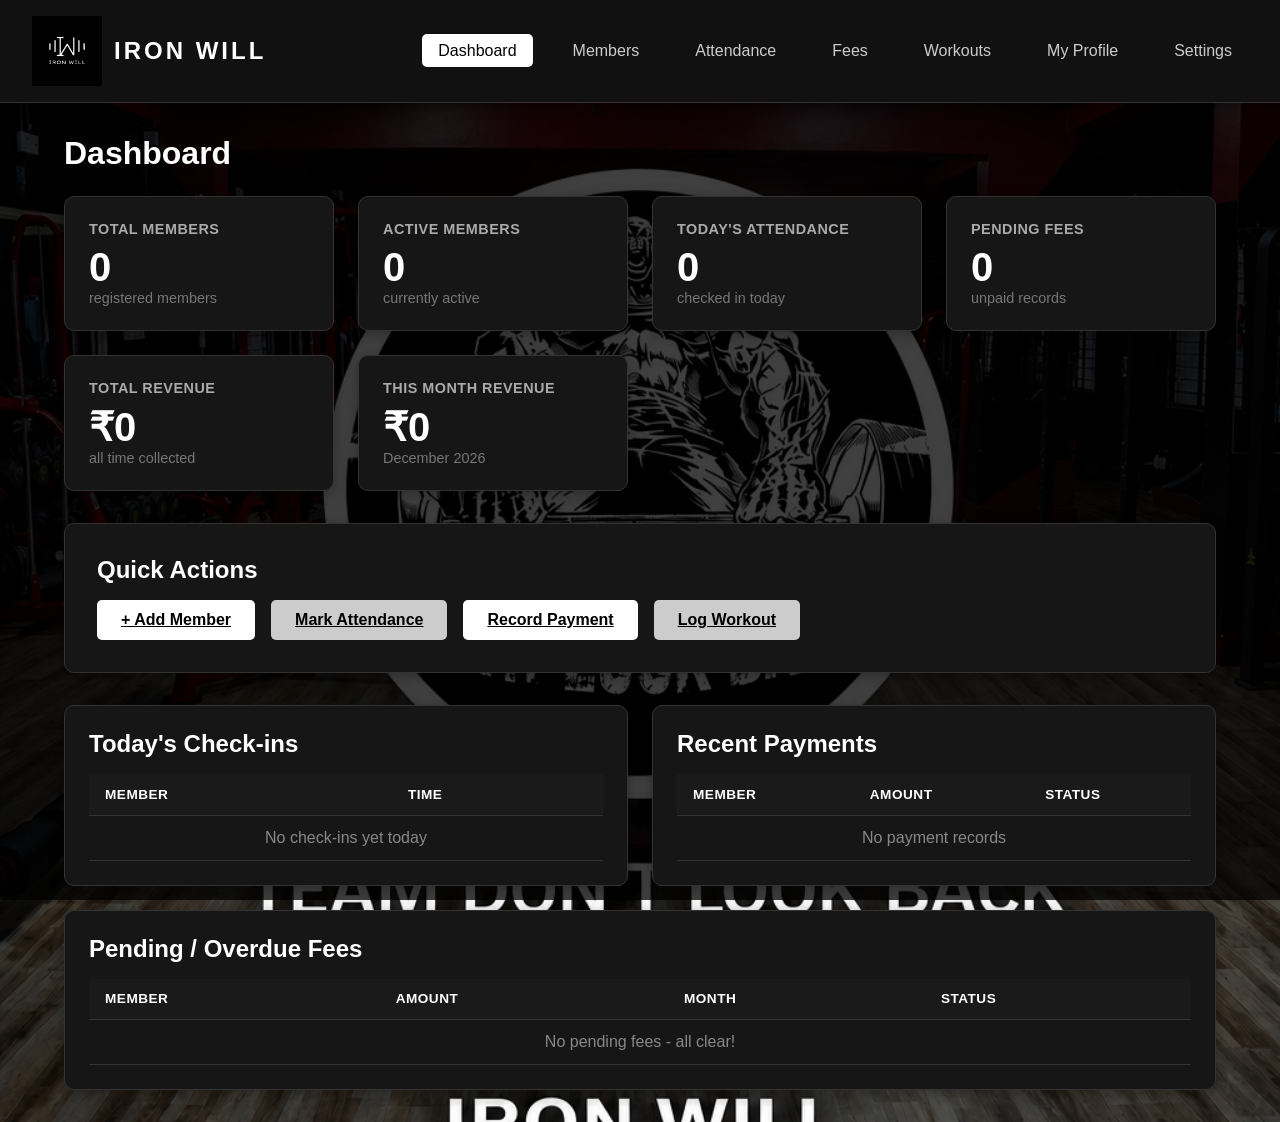
==== index.html @ d0a92569 "Initial commit - IRON WILL Gym Management" ====
<!DOCTYPE html>
<html lang="en">
<head>
    <meta charset="UTF-8">
    <meta name="viewport" content="width=device-width, initial-scale=1.0">
    <title>IRON WILL - Dashboard</title>
    <link rel="stylesheet" href="css/style.css">
</head>
<body>
    <nav class="navbar">
        <a href="index.html" class="logo"><img src="images/logo.png" alt="IRON WILL">IRON WILL</a>
        <ul class="nav-links">
            <li><a href="index.html">Dashboard</a></li>
            <li><a href="admin.html">Members</a></li>
            <li><a href="attendance.html">Attendance</a></li>
            <li><a href="fees.html">Fees</a></li>
            <li><a href="workouts.html">Workouts</a></li>
            <li><a href="member.html">My Profile</a></li>
            <li><a href="settings.html">Settings</a></li>
        </ul>
    </nav>

    <div class="container">
        <h1>Dashboard</h1>

        <!-- Stats Cards -->
        <div class="dashboard-cards">
            <div class="card">
                <h3>Total Members</h3>
                <div class="stat" id="totalMembers">0</div>
                <div class="label">registered members</div>
            </div>
            <div class="card">
                <h3>Active Members</h3>
                <div class="stat" id="activeMembers">0</div>
                <div class="label">currently active</div>
            </div>
            <div class="card">
                <h3>Today's Attendance</h3>
                <div class="stat" id="todayAttendance">0</div>
                <div class="label">checked in today</div>
            </div>
            <div class="card">
                <h3>Pending Fees</h3>
                <div class="stat" id="pendingFees">0</div>
                <div class="label">unpaid records</div>
            </div>
            <div class="card">
                <h3>Total Revenue</h3>
                <div class="stat" id="totalRevenue">&#8377;0</div>
                <div class="label">all time collected</div>
            </div>
            <div class="card">
                <h3>This Month Revenue</h3>
                <div class="stat" id="monthRevenue">&#8377;0</div>
                <div class="label" id="currentMonthLabel">-</div>
            </div>
        </div>

        <!-- Quick Actions -->
        <div class="form-container" style="margin-bottom: 2rem;">
            <h2>Quick Actions</h2>
            <div style="display: flex; gap: 1rem; flex-wrap: wrap; margin-top: 1rem;">
                <a href="admin.html" class="btn btn-primary">+ Add Member</a>
                <a href="attendance.html" class="btn btn-success">Mark Attendance</a>
                <a href="fees.html" class="btn btn-primary">Record Payment</a>
                <a href="workouts.html" class="btn btn-success">Log Workout</a>
            </div>
        </div>

        <!-- Recent Activity -->
        <div style="display: grid; grid-template-columns: repeat(auto-fit, minmax(350px, 1fr)); gap: 1.5rem;">

            <!-- Today's Check-ins -->
            <div class="table-container">
                <h2 style="margin-bottom: 1rem;">Today's Check-ins</h2>
                <table>
                    <thead>
                        <tr>
                            <th>Member</th>
                            <th>Time</th>
                        </tr>
                    </thead>
                    <tbody id="todayCheckins">
                    </tbody>
                </table>
            </div>

            <!-- Recent Payments -->
            <div class="table-container">
                <h2 style="margin-bottom: 1rem;">Recent Payments</h2>
                <table>
                    <thead>
                        <tr>
                            <th>Member</th>
                            <th>Amount</th>
                            <th>Status</th>
                        </tr>
                    </thead>
                    <tbody id="recentPayments">
                    </tbody>
                </table>
            </div>

        </div>

        <!-- Pending Fees List -->
        <div class="table-container" style="margin-top: 1.5rem;">
            <h2 style="margin-bottom: 1rem;">Pending / Overdue Fees</h2>
            <table>
                <thead>
                    <tr>
                        <th>Member</th>
                        <th>Amount</th>
                        <th>Month</th>
                        <th>Status</th>
                    </tr>
                </thead>
                <tbody id="pendingFeesList">
                </tbody>
            </table>
        </div>
    </div>

    <script src="js/store.js"></script>
    <script src="js/utils.js"></script>
    <script src="js/dashboard.js"></script>
</body>
</html>
---- css/style.css ----
* {
    margin: 0;
    padding: 0;
    box-sizing: border-box;
}

body {
    font-family: 'Segoe UI', Tahoma, Geneva, Verdana, sans-serif;
    background: #0a0a0a;
    background-image: url('../images/gym-bg.png');
    background-size: cover;
    background-position: center;
    background-attachment: fixed;
    background-repeat: no-repeat;
    color: #e0e0e0;
    min-height: 100vh;
}

body::before {
    content: '';
    position: fixed;
    top: 0;
    left: 0;
    width: 100%;
    height: 100%;
    background: rgba(0, 0, 0, 0.75);
    z-index: -1;
}

/* Navigation */
.navbar {
    background: #111;
    padding: 1rem 2rem;
    display: flex;
    justify-content: space-between;
    align-items: center;
    box-shadow: 0 2px 10px rgba(0, 0, 0, 0.5);
    position: sticky;
    top: 0;
    z-index: 100;
    border-bottom: 1px solid #333;
}

.navbar .logo {
    font-size: 1.5rem;
    font-weight: bold;
    color: #fff;
    text-decoration: none;
    letter-spacing: 3px;
    text-transform: uppercase;
    display: flex;
    align-items: center;
    gap: 0.75rem;
}

.navbar .logo img {
    height: 70px;
    width: auto;
}

.navbar .nav-links {
    display: flex;
    list-style: none;
    gap: 1.5rem;
}

.navbar .nav-links a {
    color: #ccc;
    text-decoration: none;
    padding: 0.5rem 1rem;
    border-radius: 5px;
    transition: background 0.3s, color 0.3s;
}

.navbar .nav-links a:hover,
.navbar .nav-links a.active {
    background: #fff;
    color: #000;
}

/* Main Content */
.container {
    max-width: 1200px;
    margin: 2rem auto;
    padding: 0 1.5rem;
}

h1 {
    color: #fff;
    margin-bottom: 1.5rem;
    font-size: 2rem;
}

h2 {
    color: #fff;
    margin-bottom: 1rem;
}

/* Cards */
.dashboard-cards {
    display: grid;
    grid-template-columns: repeat(auto-fit, minmax(250px, 1fr));
    gap: 1.5rem;
    margin-bottom: 2rem;
}

.card {
    background: #161616;
    border: 1px solid #333;
    border-radius: 10px;
    padding: 1.5rem;
    box-shadow: 0 4px 15px rgba(0, 0, 0, 0.3);
    transition: transform 0.3s;
}

.card:hover {
    transform: translateY(-5px);
    border-color: #555;
}

.card h3 {
    color: #aaa;
    margin-bottom: 0.5rem;
    font-size: 0.9rem;
    text-transform: uppercase;
    letter-spacing: 0.5px;
}

.card .stat {
    font-size: 2.5rem;
    font-weight: bold;
    color: #fff;
}

.card .label {
    color: #777;
    font-size: 0.9rem;
}

/* Forms */
.form-container {
    background: #161616;
    border: 1px solid #333;
    border-radius: 10px;
    padding: 2rem;
    margin-bottom: 2rem;
    box-shadow: 0 4px 15px rgba(0, 0, 0, 0.3);
}

.form-group {
    margin-bottom: 1rem;
}

.form-group label {
    display: block;
    margin-bottom: 0.4rem;
    color: #aaa;
    font-size: 0.9rem;
}

.form-group input,
.form-group select,
.form-group textarea {
    width: 100%;
    padding: 0.7rem 1rem;
    border: 1px solid #444;
    border-radius: 5px;
    background: #222;
    color: #e0e0e0;
    font-size: 1rem;
}

.form-group input:focus,
.form-group select:focus,
.form-group textarea:focus {
    outline: none;
    border-color: #fff;
}

.form-row {
    display: grid;
    grid-template-columns: repeat(auto-fit, minmax(200px, 1fr));
    gap: 1rem;
}

/* Buttons */
.btn {
    padding: 0.7rem 1.5rem;
    border: none;
    border-radius: 5px;
    cursor: pointer;
    font-size: 1rem;
    font-weight: 600;
    transition: background 0.3s, transform 0.2s;
}

.btn:hover {
    transform: translateY(-2px);
}

.btn-primary {
    background: #fff;
    color: #000;
}

.btn-primary:hover {
    background: #ddd;
}

.btn-success {
    background: #ccc;
    color: #000;
}

.btn-success:hover {
    background: #aaa;
}

.btn-danger {
    background: #444;
    color: #fff;
}

.btn-danger:hover {
    background: #666;
}

.btn-sm {
    padding: 0.4rem 0.8rem;
    font-size: 0.85rem;
}

/* Tables */
.table-container {
    background: #161616;
    border: 1px solid #333;
    border-radius: 10px;
    padding: 1.5rem;
    overflow-x: auto;
    box-shadow: 0 4px 15px rgba(0, 0, 0, 0.3);
}

table {
    width: 100%;
    border-collapse: collapse;
}

table th,
table td {
    padding: 0.8rem 1rem;
    text-align: left;
    border-bottom: 1px solid #333;
}

table th {
    background: #1a1a1a;
    color: #fff;
    font-weight: 600;
    text-transform: uppercase;
    font-size: 0.85rem;
    letter-spacing: 0.5px;
}

table tr:hover {
    background: #1e1e1e;
}

/* Status badges */
.badge {
    padding: 0.3rem 0.7rem;
    border-radius: 15px;
    font-size: 0.8rem;
    font-weight: 600;
}

.badge-active {
    background: #ffffff22;
    color: #fff;
    border: 1px solid #fff;
}

.badge-inactive {
    background: #55555533;
    color: #888;
    border: 1px solid #555;
}

.badge-paid {
    background: #ffffff22;
    color: #fff;
    border: 1px solid #fff;
}

.badge-pending {
    background: #88888833;
    color: #aaa;
    border: 1px solid #888;
}

.badge-overdue {
    background: #44444433;
    color: #666;
    border: 1px solid #666;
}

/* Search/Filter */
.search-bar {
    display: flex;
    gap: 1rem;
    margin-bottom: 1.5rem;
    flex-wrap: wrap;
}

.search-bar input,
.search-bar select {
    padding: 0.7rem 1rem;
    border: 1px solid #444;
    border-radius: 5px;
    background: #222;
    color: #e0e0e0;
    font-size: 1rem;
    flex: 1;
    min-width: 200px;
}

.search-bar input:focus,
.search-bar select:focus {
    outline: none;
    border-color: #fff;
}

/* Modal */
.modal-overlay {
    display: none;
    position: fixed;
    top: 0;
    left: 0;
    width: 100%;
    height: 100%;
    background: rgba(0, 0, 0, 0.8);
    z-index: 200;
    justify-content: center;
    align-items: center;
}

.modal-overlay.show {
    display: flex;
}

.modal {
    background: #161616;
    border: 1px solid #444;
    border-radius: 10px;
    padding: 2rem;
    max-width: 500px;
    width: 90%;
    max-height: 80vh;
    overflow-y: auto;
}

.modal h2 {
    margin-bottom: 1.5rem;
}

.modal-actions {
    display: flex;
    gap: 1rem;
    justify-content: flex-end;
    margin-top: 1.5rem;
}

/* Toast notifications */
.toast {
    position: fixed;
    bottom: 2rem;
    right: 2rem;
    padding: 1rem 1.5rem;
    border-radius: 8px;
    color: #000;
    font-weight: 600;
    z-index: 300;
    animation: slideIn 0.3s ease, fadeOut 0.3s ease 2.7s forwards;
}

.toast-success {
    background: #fff;
    color: #000;
}

.toast-error {
    background: #888;
    color: #000;
}

@keyframes slideIn {
    from { transform: translateX(100%); opacity: 0; }
    to { transform: translateX(0); opacity: 1; }
}

@keyframes fadeOut {
    from { opacity: 1; }
    to { opacity: 0; }
}

/* Responsive */
@media (max-width: 768px) {
    .navbar {
        flex-direction: column;
        gap: 1rem;
    }

    .navbar .nav-links {
        flex-wrap: wrap;
        justify-content: center;
    }

    .form-row {
        grid-template-columns: 1fr;
    }

    .dashboard-cards {
        grid-template-columns: 1fr;
    }
}
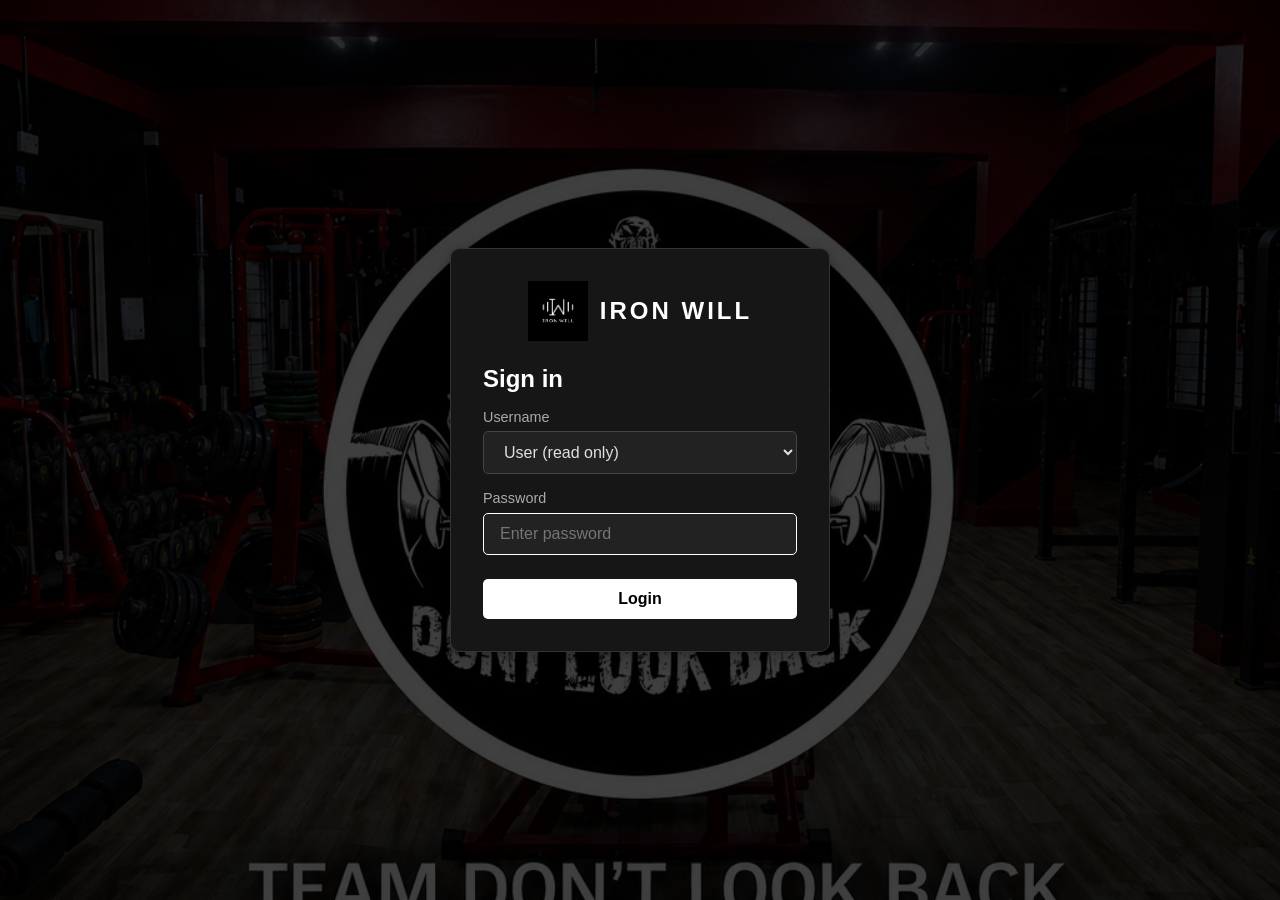
==== commit 64253074: "Add login page with read-only user and admin roles, and token transfer link/QR - login.html + js/aut" ====
--- a/index.html
+++ b/index.html
@@ -4,6 +4,7 @@
     <meta charset="UTF-8">
     <meta name="viewport" content="width=device-width, initial-scale=1.0">
     <title>IRON WILL - Dashboard</title>
+    <script src="js/auth.js"></script>
     <link rel="stylesheet" href="css/style.css">
 </head>
 <body>
@@ -58,7 +59,7 @@
         </div>
 
         <!-- Quick Actions -->
-        <div class="form-container" style="margin-bottom: 2rem;">
+        <div class="form-container admin-only" style="margin-bottom: 2rem;">
             <h2>Quick Actions</h2>
             <div style="display: flex; gap: 1rem; flex-wrap: wrap; margin-top: 1rem;">
                 <a href="admin.html" class="btn btn-primary">+ Add Member</a>
--- a/css/style.css
+++ b/css/style.css
@@ -422,3 +422,88 @@
         grid-template-columns: 1fr;
     }
 }
+
+/* ===== Roles: read-only users never see admin controls ===== */
+html.role-user .admin-only {
+    display: none !important;
+}
+
+/* Nav: signed-in user + logout */
+.navbar .nav-links .nav-user {
+    display: flex;
+    align-items: center;
+    gap: 0.5rem;
+    color: #ccc;
+}
+
+.nav-user-name {
+    font-weight: 600;
+    color: #fff;
+}
+
+.role-badge {
+    font-size: 0.75rem;
+    padding: 0.2rem 0.5rem;
+    border-radius: 999px;
+    border: 1px solid #555;
+    white-space: nowrap;
+}
+
+.role-badge-admin {
+    color: #3fb950;
+    border-color: #3fb950;
+}
+
+.role-badge-user {
+    color: #f0c040;
+    border-color: #f0c040;
+}
+
+/* Login page */
+.login-wrapper {
+    min-height: 100vh;
+    display: flex;
+    align-items: center;
+    justify-content: center;
+    padding: 1.5rem;
+}
+
+.login-card {
+    width: 100%;
+    max-width: 380px;
+    margin-bottom: 0;
+}
+
+.login-brand {
+    display: flex;
+    align-items: center;
+    justify-content: center;
+    gap: 0.75rem;
+    margin-bottom: 1.5rem;
+    color: #fff;
+    font-size: 1.5rem;
+    font-weight: bold;
+    letter-spacing: 3px;
+}
+
+.login-brand img {
+    height: 60px;
+    width: auto;
+}
+
+.login-submit {
+    width: 100%;
+    margin-top: 0.5rem;
+}
+
+.login-error {
+    color: #f85149;
+    margin: 0.5rem 0;
+}
+
+.login-note {
+    color: #3fb950;
+    margin-top: 1rem;
+    font-size: 0.9rem;
+    text-align: center;
+}
